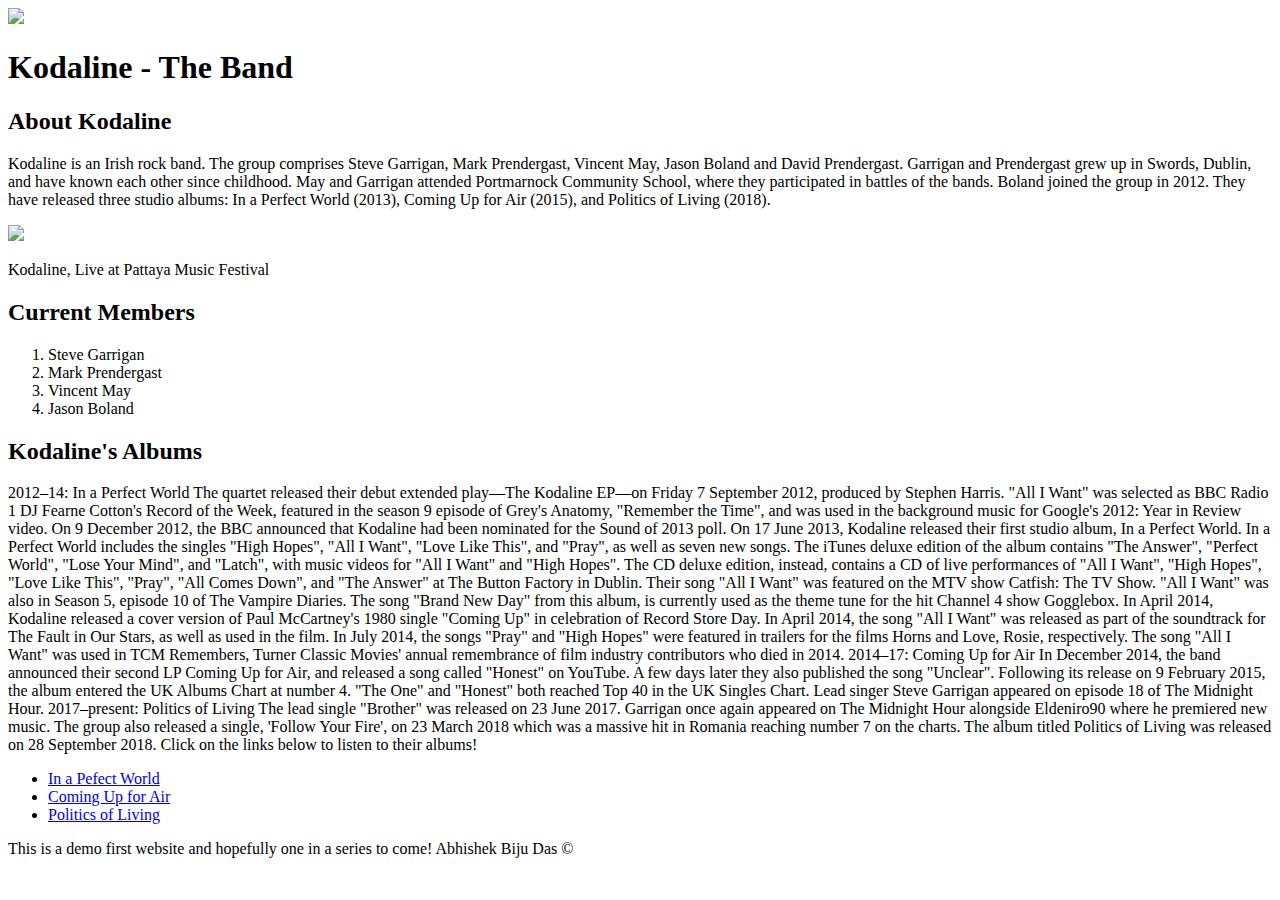
==== index.html @ 7a8d0046 "Created basic structure for first website" ====
<!DOCTYPE html>
<html>
<head>
	<title>Kodaline</title>
</head>
<body>
	<!-- header element at start of the page -->
	<header>
		<img src="img\Kodaline-Header.jpeg">
		<h1>Kodaline - The Band</h1>
	</header>
	<!-- main element -->
	<main>
		<!-- intro paragrah and image -->
		<h2>About Kodaline</h2>
		<p>Kodaline  is an Irish rock band. The group comprises Steve Garrigan, Mark Prendergast, Vincent May, Jason Boland and David Prendergast.

		Garrigan and Prendergast grew up in Swords, Dublin, and have known each other since childhood. May and Garrigan attended Portmarnock Community School, where they participated in battles of the bands. Boland joined the group in 2012. They have released three studio albums: In a Perfect World (2013), Coming Up for Air (2015), and Politics of Living (2018).</p>
		<img src="img\Kodaline-Body.jpeg">
		<p>Kodaline, Live at Pattaya Music Festival</p>
		<!-- member list and count -->
		<h2>Current Members</h2>
		<ol>
			<li>Steve Garrigan</li>
			<li>Mark Prendergast</li>
			<li>Vincent May</li>
			<li>Jason Boland</li>
		</ol>
		<!-- album information and links -->
		<h2>Kodaline's Albums</h2>
		<p>2012–14: In a Perfect World
		The quartet released their debut extended play—The Kodaline EP—on Friday 7 September 2012, produced by Stephen Harris. "All I Want" was selected as BBC Radio 1 DJ Fearne Cotton's Record of the Week, featured in the season 9 episode of Grey's Anatomy, "Remember the Time", and was used in the background music for Google's 2012: Year in Review video. On 9 December 2012, the BBC announced that Kodaline had been nominated for the Sound of 2013 poll. On 17 June 2013, Kodaline released their first studio album, In a Perfect World.

		In a Perfect World includes the singles "High Hopes", "All I Want", "Love Like This", and "Pray", as well as seven new songs. The iTunes deluxe edition of the album contains "The Answer", "Perfect World", "Lose Your Mind", and "Latch", with music videos for "All I Want" and "High Hopes". The CD deluxe edition, instead, contains a CD of live performances of "All I Want", "High Hopes", "Love Like This", "Pray", "All Comes Down", and "The Answer" at The Button Factory in Dublin. Their song "All I Want" was featured on the MTV show Catfish: The TV Show. "All I Want" was also in Season 5, episode 10 of The Vampire Diaries. The song "Brand New Day" from this album, is currently used as the theme tune for the hit Channel 4 show Gogglebox.

		In April 2014, Kodaline released a cover version of Paul McCartney's 1980 single "Coming Up" in celebration of Record Store Day.

		In April 2014, the song "All I Want" was released as part of the soundtrack for The Fault in Our Stars, as well as used in the film. In July 2014, the songs "Pray" and "High Hopes" were featured in trailers for the films Horns and Love, Rosie, respectively.

		The song "All I Want" was used in TCM Remembers, Turner Classic Movies' annual remembrance of film industry contributors who died in 2014.

		2014–17: Coming Up for Air
		In December 2014, the band announced their second LP Coming Up for Air, and released a song called "Honest" on YouTube. A few days later they also published the song "Unclear".

		Following its release on 9 February 2015, the album entered the UK Albums Chart at number 4. "The One" and "Honest" both reached Top 40 in the UK Singles Chart.

		Lead singer Steve Garrigan appeared on episode 18 of The Midnight Hour.

		2017–present: Politics of Living
		The lead single "Brother" was released on 23 June 2017. Garrigan once again appeared on The Midnight Hour alongside Eldeniro90 where he premiered new music. The group also released a single, 'Follow Your Fire', on 23 March 2018 which was a massive hit in Romania reaching number 7 on the charts. The album titled Politics of Living was released on 28 September 2018.
		Click on the links below to listen to their albums!</p>
		<ul>
			<li><a href="https://en.wikipedia.org/wiki/In_a_Perfect_World_(Kodaline_album)">In a Pefect World</a></li>
			<li><a href="https://en.wikipedia.org/wiki/Coming_Up_for_Air_(Kodaline_album)">Coming Up for Air</a></li>
			<li><a href="https://en.wikipedia.org/wiki/Politics_of_Living">Politics of Living</a></li>
		</ul>
	</main>
	<footer>
		This is a demo first website and hopefully one in a series to come!
		Abhishek Biju Das &copy;
	</footer>

</body>
</html>
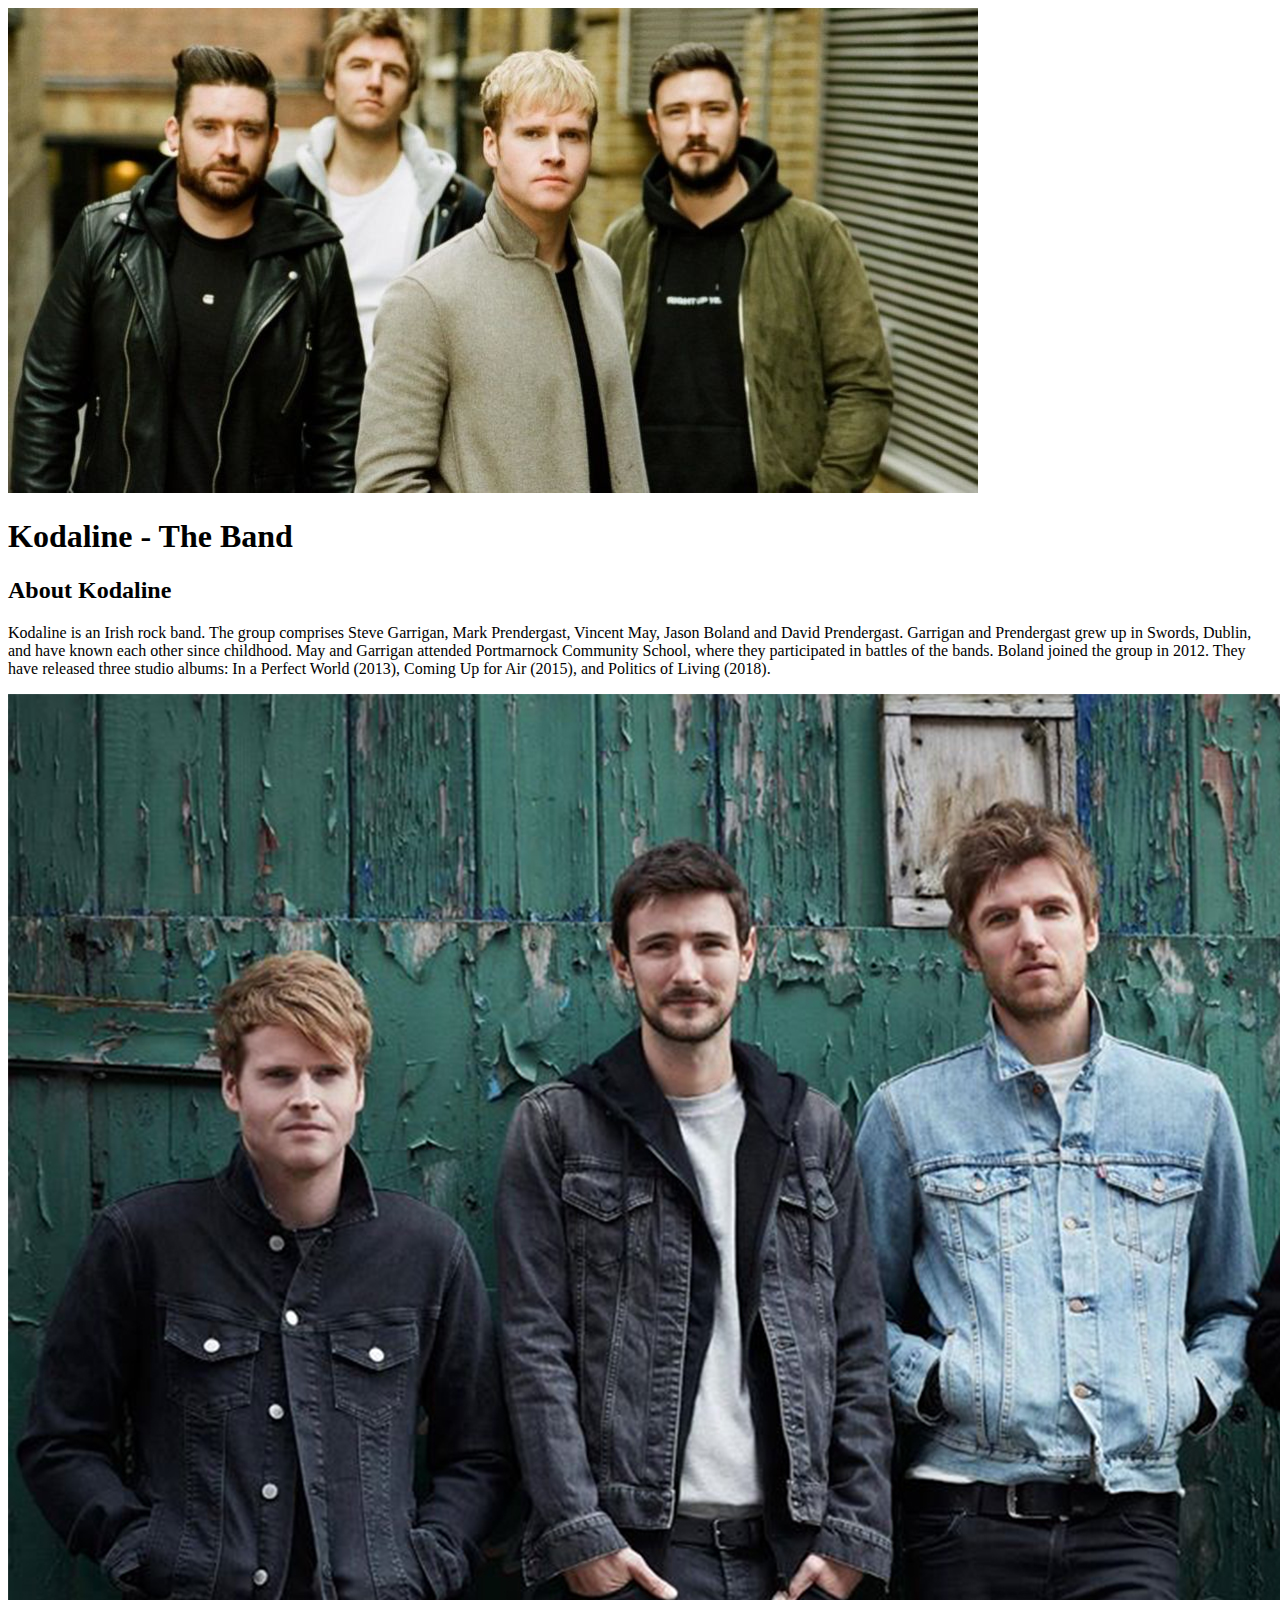
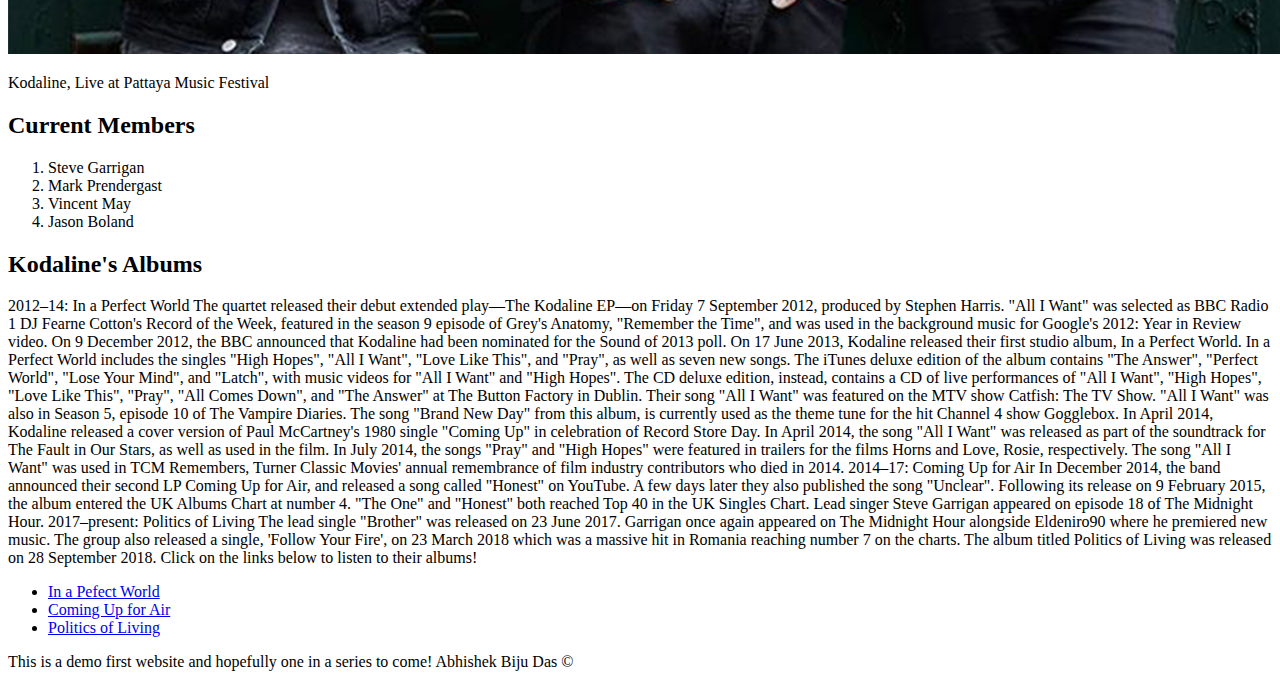
==== commit 2818033a: "Added index files and images" ====
--- a/index.html
+++ b/index.html
@@ -2,11 +2,12 @@
 <html>
 <head>
 	<title>Kodaline</title>
+	<link rel="icon" type="text/css" href="img\Kodaline-Icon.jpg">
 </head>
 <body>
 	<!-- header element at start of the page -->
 	<header>
-		<img src="img\Kodaline-Header.jpeg">
+		<img src="img\Kodaline-Header.jpg">
 		<h1>Kodaline - The Band</h1>
 	</header>
 	<!-- main element -->
@@ -16,7 +17,7 @@
 		<p>Kodaline  is an Irish rock band. The group comprises Steve Garrigan, Mark Prendergast, Vincent May, Jason Boland and David Prendergast.
 
 		Garrigan and Prendergast grew up in Swords, Dublin, and have known each other since childhood. May and Garrigan attended Portmarnock Community School, where they participated in battles of the bands. Boland joined the group in 2012. They have released three studio albums: In a Perfect World (2013), Coming Up for Air (2015), and Politics of Living (2018).</p>
-		<img src="img\Kodaline-Body.jpeg">
+		<img src="img\Kodaline-Body.jpg">
 		<p>Kodaline, Live at Pattaya Music Festival</p>
 		<!-- member list and count -->
 		<h2>Current Members</h2>
@@ -50,9 +51,9 @@
 		The lead single "Brother" was released on 23 June 2017. Garrigan once again appeared on The Midnight Hour alongside Eldeniro90 where he premiered new music. The group also released a single, 'Follow Your Fire', on 23 March 2018 which was a massive hit in Romania reaching number 7 on the charts. The album titled Politics of Living was released on 28 September 2018.
 		Click on the links below to listen to their albums!</p>
 		<ul>
-			<li><a href="https://en.wikipedia.org/wiki/In_a_Perfect_World_(Kodaline_album)">In a Pefect World</a></li>
-			<li><a href="https://en.wikipedia.org/wiki/Coming_Up_for_Air_(Kodaline_album)">Coming Up for Air</a></li>
-			<li><a href="https://en.wikipedia.org/wiki/Politics_of_Living">Politics of Living</a></li>
+			<li><a target="_blank" href="https://en.wikipedia.org/wiki/In_a_Perfect_World_(Kodaline_album)">In a Pefect World</a></li>
+			<li><a target="_blank" href="https://en.wikipedia.org/wiki/Coming_Up_for_Air_(Kodaline_album)">Coming Up for Air</a></li>
+			<li><a target="_blank" href="https://en.wikipedia.org/wiki/Politics_of_Living">Politics of Living</a></li>
 		</ul>
 	</main>
 	<footer>
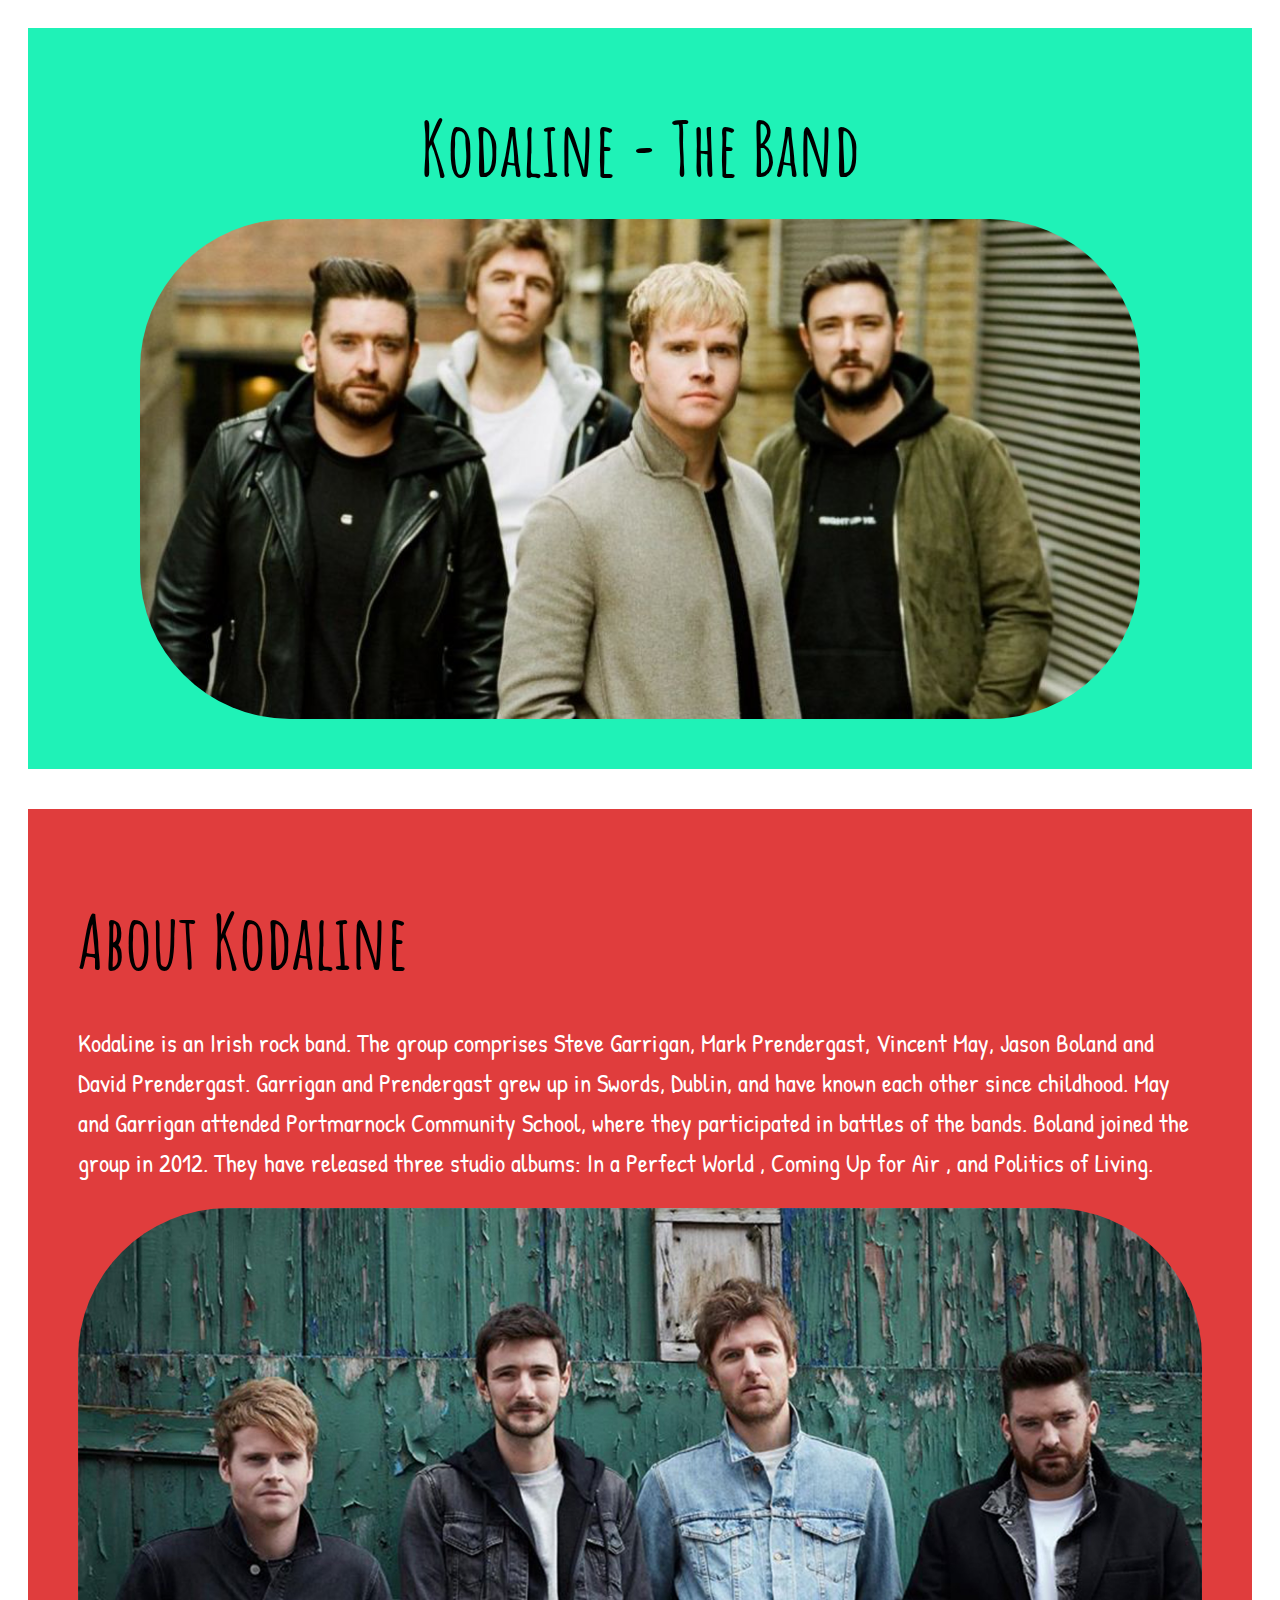
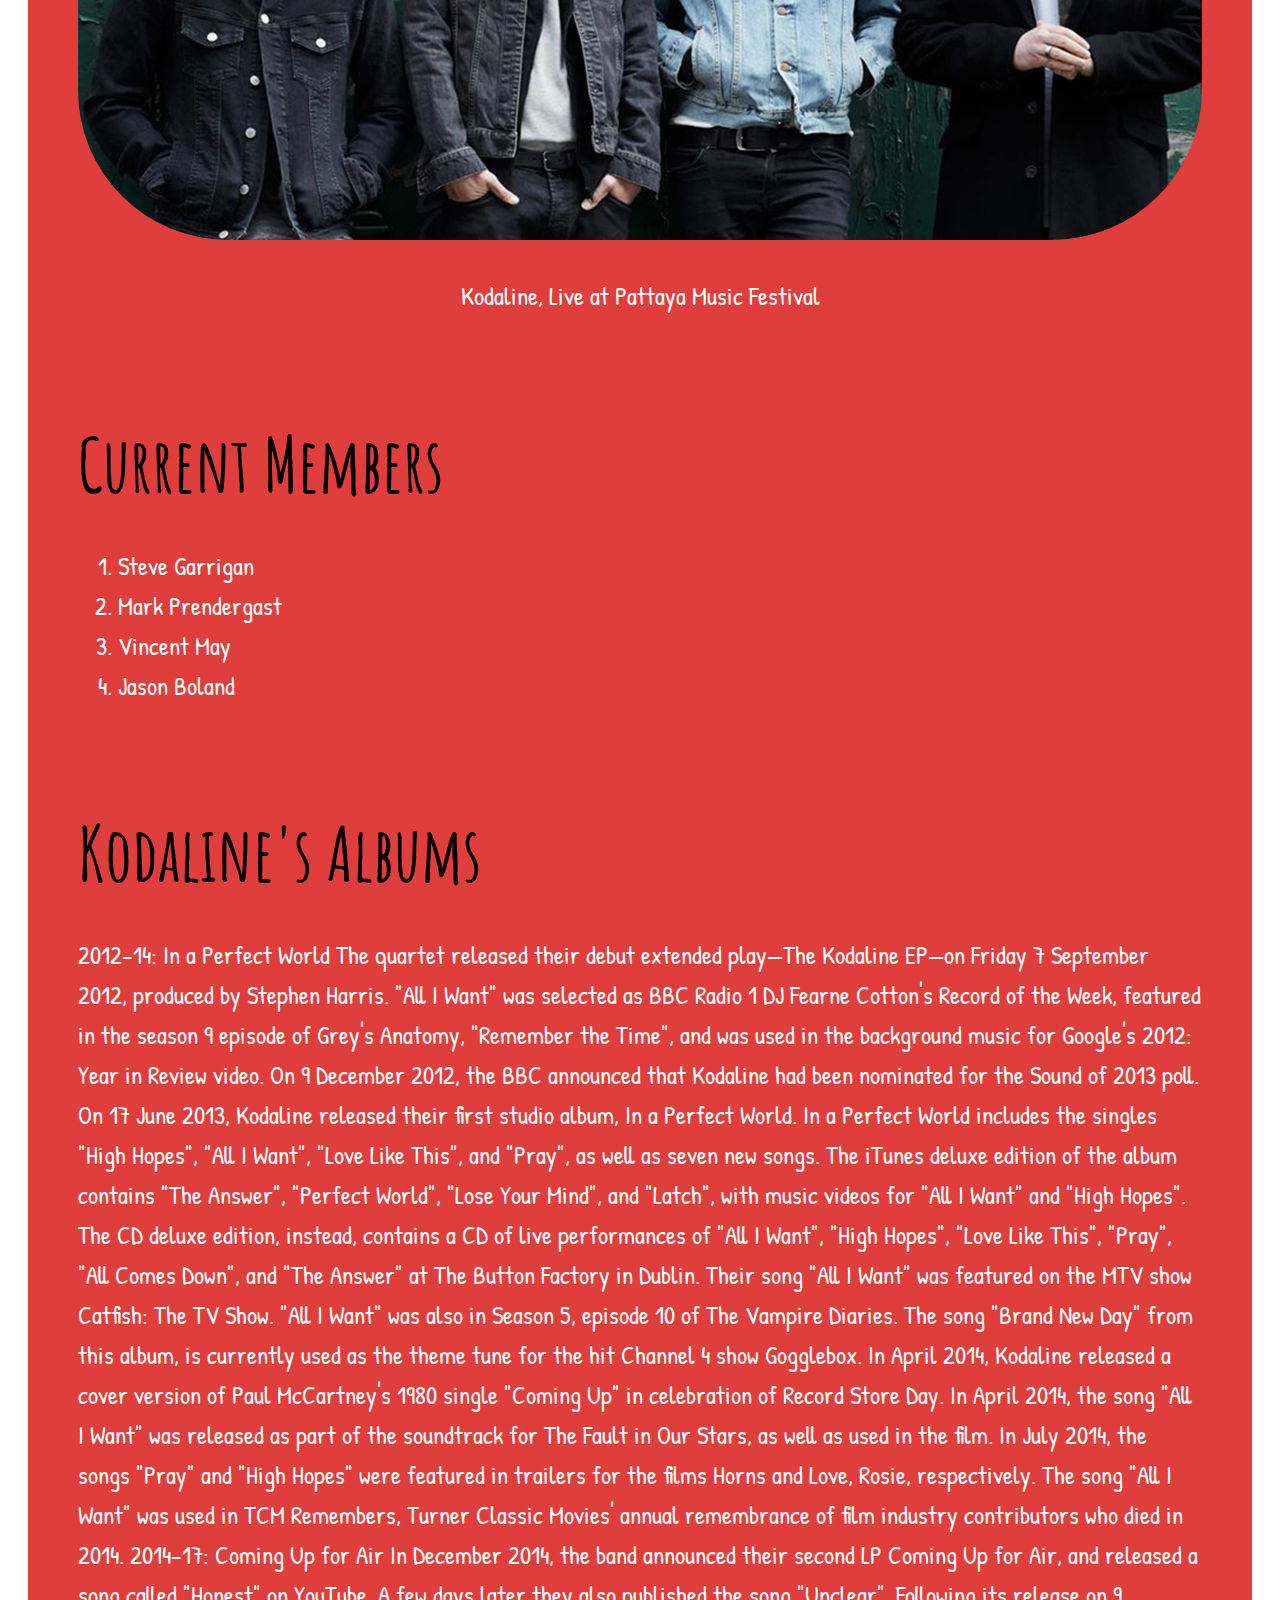
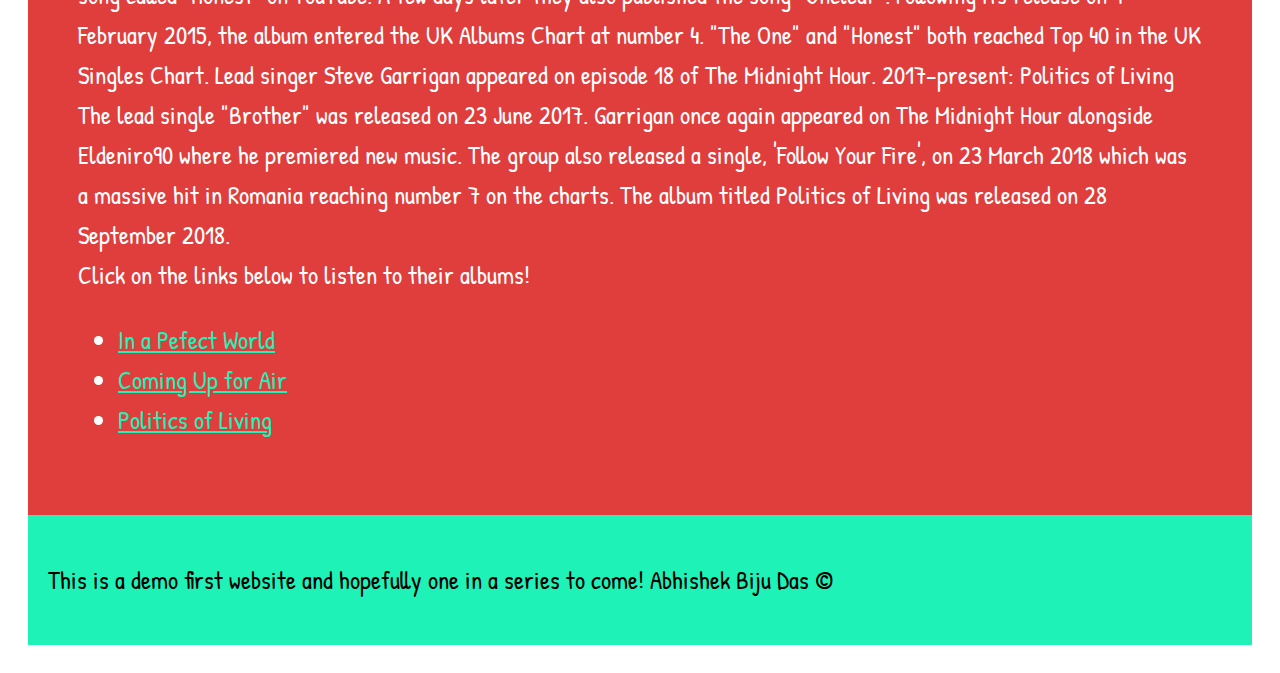
==== commit 2bda138f: "Added CSS text for the website" ====
--- a/index.html
+++ b/index.html
@@ -3,22 +3,27 @@
 <head>
 	<title>Kodaline</title>
 	<link rel="icon" type="text/css" href="img\Kodaline-Icon.jpg">
+	<link rel="stylesheet" type="text/css" href="css/kodaline.css">
+	<link href="https://fonts.googleapis.com/css?family=Amatic+SC&display=swap" rel="stylesheet">
+	<link href="https://fonts.googleapis.com/css?family=Amatic+SC|Patrick+Hand&display=swap" rel="stylesheet">
 </head>
 <body>
 	<!-- header element at start of the page -->
 	<header>
+		<h1>Kodaline - The Band</h1>
 		<img src="img\Kodaline-Header.jpg">
-		<h1>Kodaline - The Band</h1>
 	</header>
 	<!-- main element -->
+	<br>
 	<main>
 		<!-- intro paragrah and image -->
 		<h2>About Kodaline</h2>
 		<p>Kodaline  is an Irish rock band. The group comprises Steve Garrigan, Mark Prendergast, Vincent May, Jason Boland and David Prendergast.
 
-		Garrigan and Prendergast grew up in Swords, Dublin, and have known each other since childhood. May and Garrigan attended Portmarnock Community School, where they participated in battles of the bands. Boland joined the group in 2012. They have released three studio albums: In a Perfect World (2013), Coming Up for Air (2015), and Politics of Living (2018).</p>
+		Garrigan and Prendergast grew up in Swords, Dublin, and have known each other since childhood. May and Garrigan attended Portmarnock Community School, where they participated in battles of the bands. Boland joined the group in 2012. They have released three studio albums: In a Perfect World , Coming Up for Air , and Politics of Living.</p>
 		<img src="img\Kodaline-Body.jpg">
-		<p>Kodaline, Live at Pattaya Music Festival</p>
+		<p><center> Kodaline, Live at Pattaya Music Festival</center></p>
+		<br>
 		<!-- member list and count -->
 		<h2>Current Members</h2>
 		<ol>
@@ -27,6 +32,7 @@
 			<li>Vincent May</li>
 			<li>Jason Boland</li>
 		</ol>
+		<br>
 		<!-- album information and links -->
 		<h2>Kodaline's Albums</h2>
 		<p>2012–14: In a Perfect World
@@ -49,6 +55,7 @@
 
 		2017–present: Politics of Living
 		The lead single "Brother" was released on 23 June 2017. Garrigan once again appeared on The Midnight Hour alongside Eldeniro90 where he premiered new music. The group also released a single, 'Follow Your Fire', on 23 March 2018 which was a massive hit in Romania reaching number 7 on the charts. The album titled Politics of Living was released on 28 September 2018.
+		<br>
 		Click on the links below to listen to their albums!</p>
 		<ul>
 			<li><a target="_blank" href="https://en.wikipedia.org/wiki/In_a_Perfect_World_(Kodaline_album)">In a Pefect World</a></li>
@@ -57,8 +64,8 @@
 		</ul>
 	</main>
 	<footer>
-		This is a demo first website and hopefully one in a series to come!
-		Abhishek Biju Das &copy;
+		<p> This is a demo first website and hopefully one in a series to come!
+		Abhishek Biju Das &copy;</p>
 	</footer>
 
 </body>
--- a/css/kodaline.css
+++ b/css/kodaline.css
@@ -0,0 +1,60 @@
+body{
+	padding: 20px;
+	line-height: 40px;
+	font-family: 'Patrick Hand', cursive;
+	font-size: 25px;
+}
+header img{
+	border-radius: 150px;
+	width: 1000px;
+	border: 120px black;
+}
+header{
+	text-align: center;
+	text-shadow: 5px;
+	padding: 50px;
+	background-color: #1ff2b7;
+	font-family: 'Amatic SC', cursive;
+	font-size: 100px;
+	margin: 0
+}
+header h1{
+	color: black;
+}
+h1,h2{
+	font-family: 'Amatic SC', cursive;
+	font-style: bold;
+	font-size: 75px;
+	color: black;
+}
+main img{
+	max-width: 100%;
+}
+
+main{
+	padding: 50px;
+	background-color: #e03d3d;
+	color: white;
+}
+
+body img{
+	border: 20px;
+	border-radius: 150px;
+}
+p{
+	color: solid white;
+}
+
+a{
+	color: #1ff2b7;
+}
+a:hover{
+	color: white;
+	opacity: .75;
+}
+
+footer{
+	background-color: #1ff2b7;
+	padding:20px;
+	margin: 0;
+}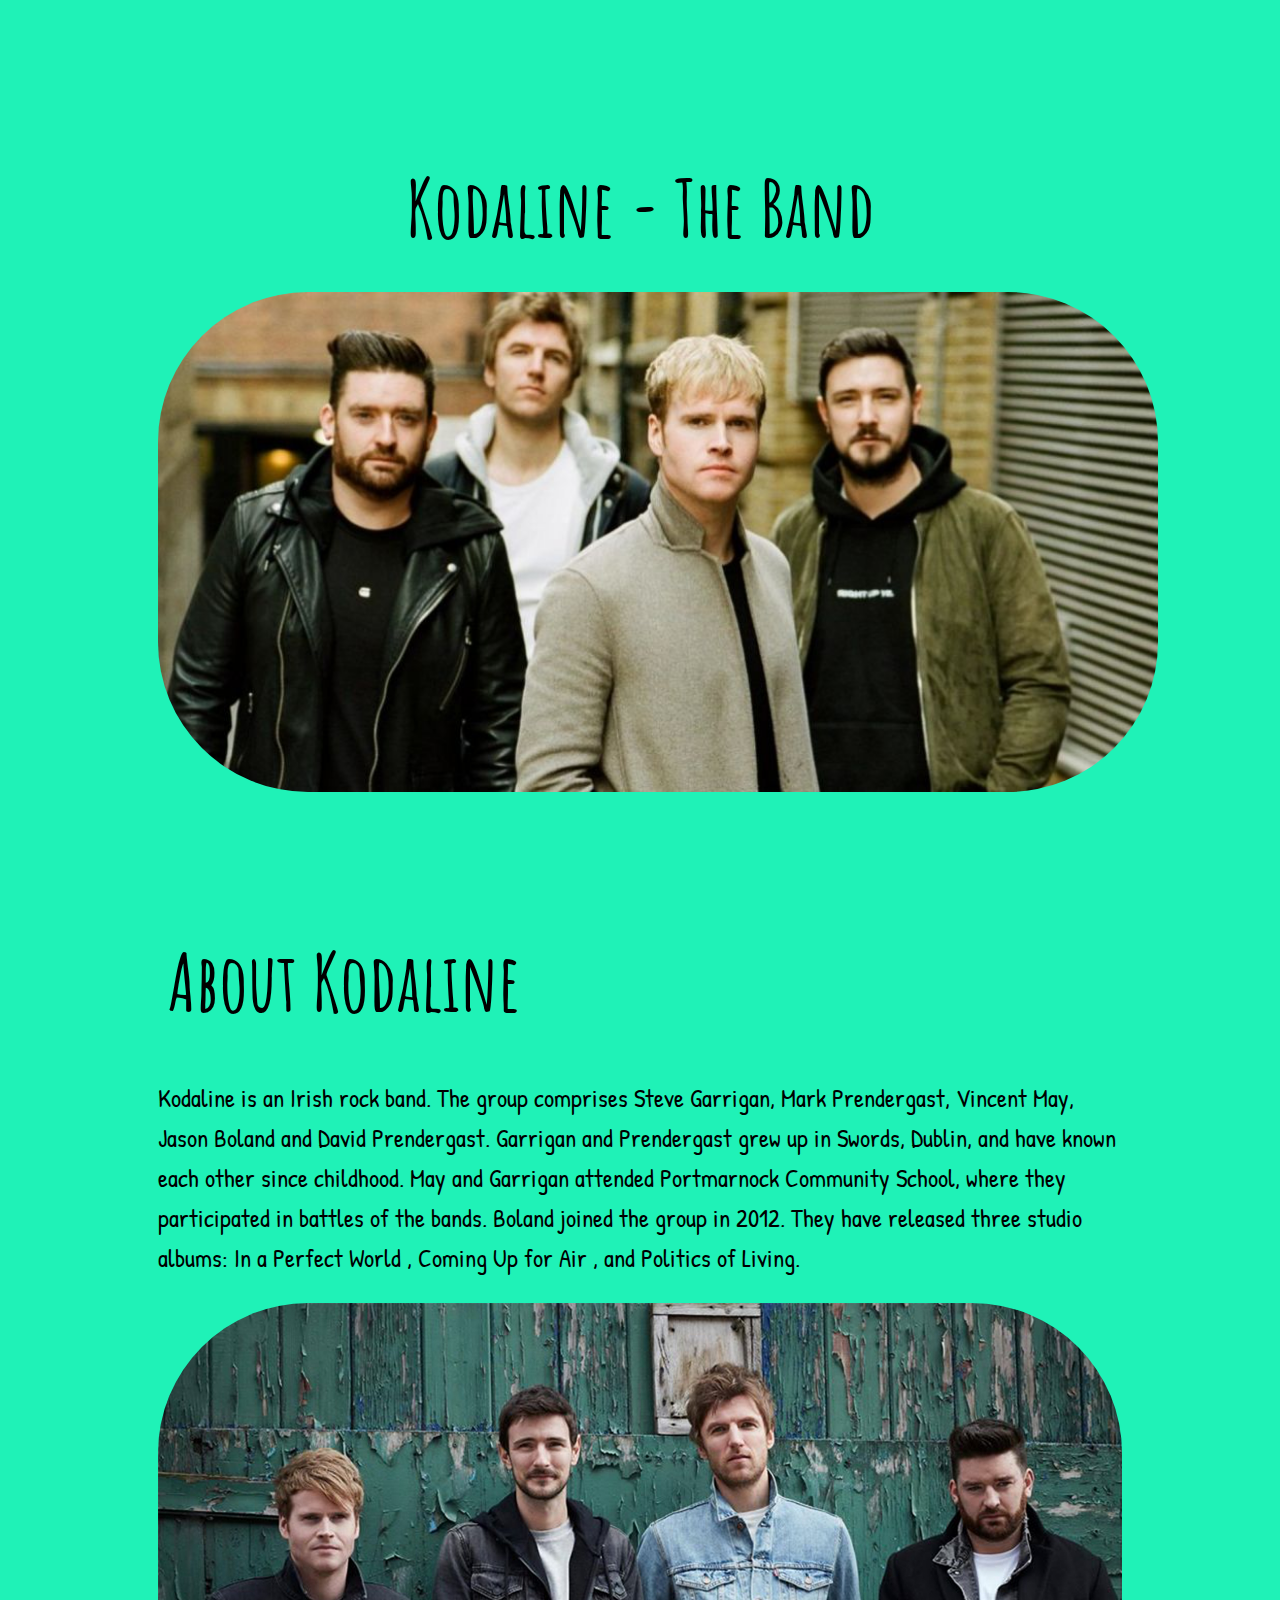
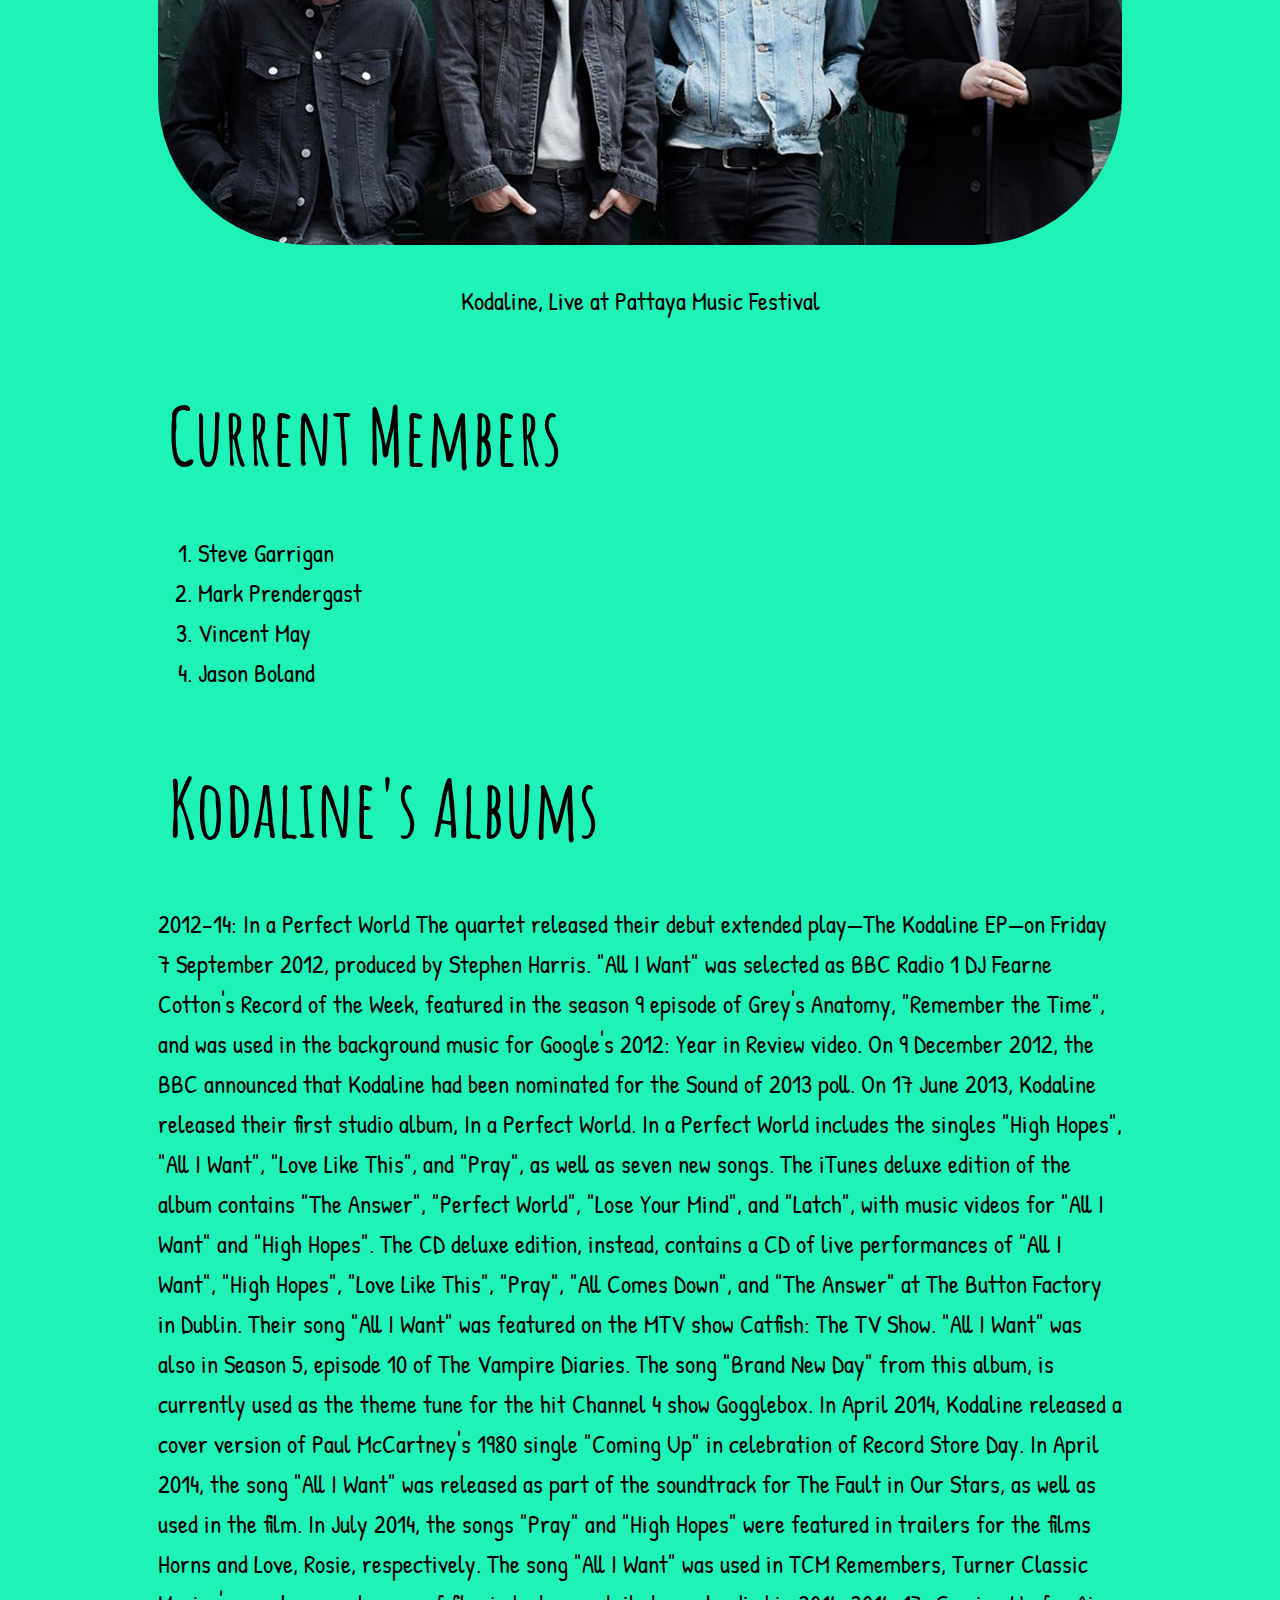
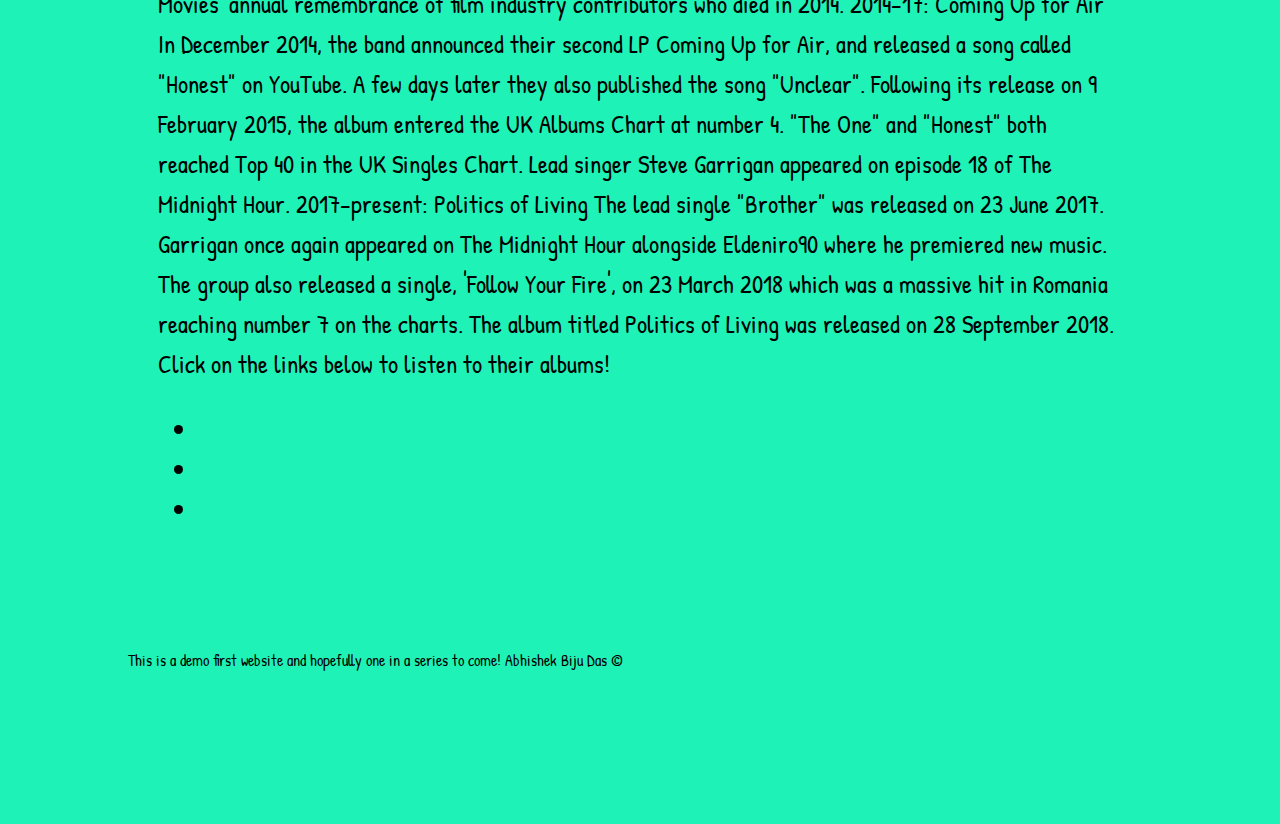
==== commit be02ffaf: "official website development underway!" ====
--- a/index.html
+++ b/index.html
@@ -16,6 +16,7 @@
 	<!-- main element -->
 	<br>
 	<main>
+		<div style="background-image: url('background.jpg');">
 		<!-- intro paragrah and image -->
 		<h2>About Kodaline</h2>
 		<p>Kodaline  is an Irish rock band. The group comprises Steve Garrigan, Mark Prendergast, Vincent May, Jason Boland and David Prendergast.
@@ -32,6 +33,7 @@
 			<li>Vincent May</li>
 			<li>Jason Boland</li>
 		</ol>
+		</div>
 		<br>
 		<!-- album information and links -->
 		<h2>Kodaline's Albums</h2>
--- a/css/kodaline.css
+++ b/css/kodaline.css
@@ -1,8 +1,10 @@
 body{
-	padding: 20px;
+	background-image: url('img/background.jpg');
+	padding: 100px;
 	line-height: 40px;
 	font-family: 'Patrick Hand', cursive;
-	font-size: 25px;
+	
+	background-color: #1ff2b7;
 }
 header img{
 	border-radius: 150px;
@@ -20,12 +22,15 @@
 }
 header h1{
 	color: black;
+	size: 200px;
 }
 h1,h2{
 	font-family: 'Amatic SC', cursive;
 	font-style: bold;
-	font-size: 75px;
+	font-size: 80px;
 	color: black;
+	margin-top: 20px;
+	padding: 10px;
 }
 main img{
 	max-width: 100%;
@@ -33,8 +38,8 @@
 
 main{
 	padding: 50px;
-	background-color: #e03d3d;
-	color: white;
+	color: black;
+	font-size: 25px;
 }
 
 body img{
@@ -57,4 +62,8 @@
 	background-color: #1ff2b7;
 	padding:20px;
 	margin: 0;
+}
+
+header img .banner{
+	size: 10px;
 }